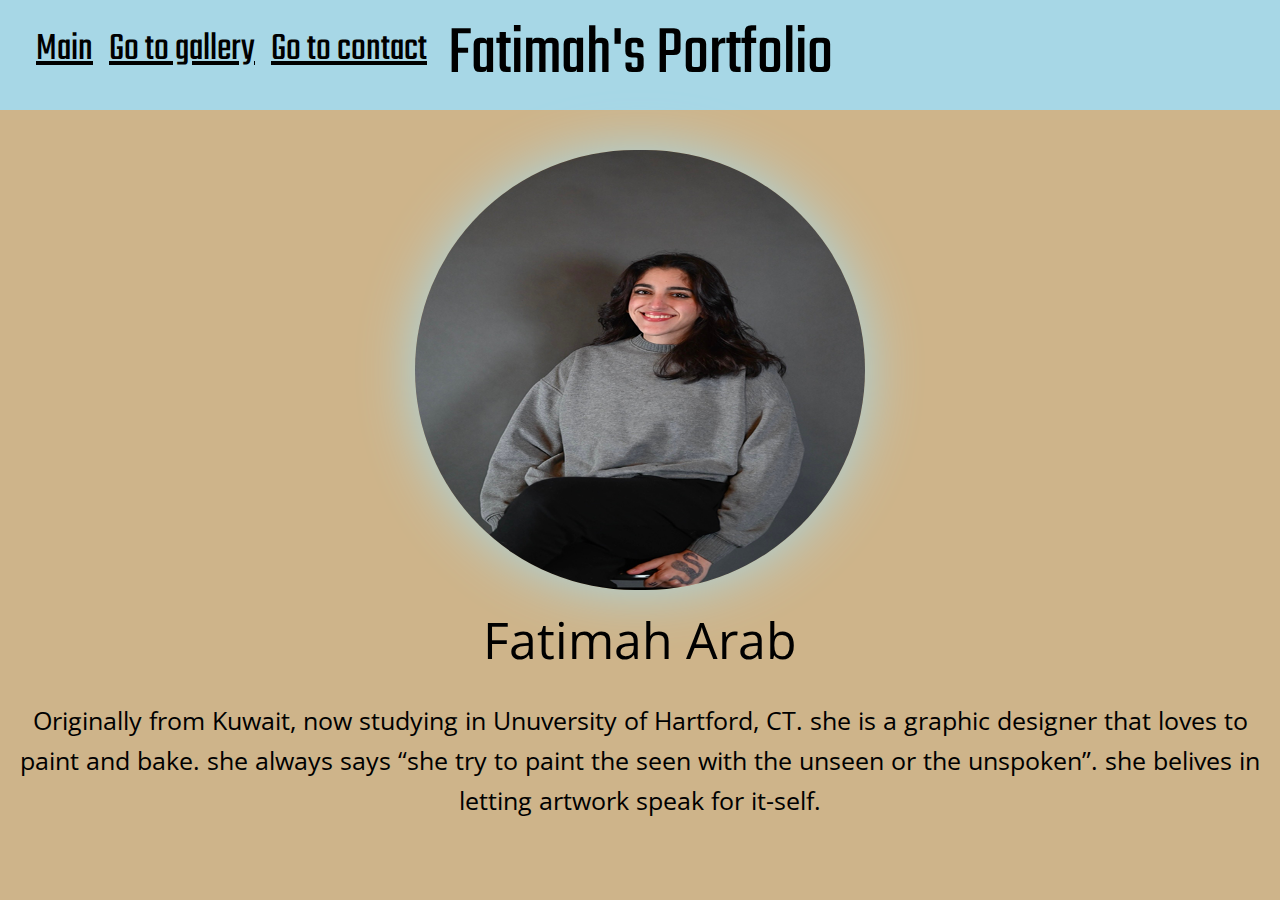
==== index.html @ d13d4183 "color change" ====
<!DOCTYPE html>
<html lang="en">
<head>
  <meta charset="utf-8">
  <meta name="viewport" content="width=device-width,initial-scale=1">
  <meta name="Intorduction" content="introduction about Fatima's life">
  <title>Main page of Fatima's portfolio</title>
  <!-- The following two preconnects will suffice for all the Google fonts you need.
       DO NOT add more! -->
  <link rel="preconnect" href="https://fonts.googleapis.com">
  <link rel="preconnect" href="https://fonts.gstatic.com" crossorigin>
  <link href="https://fonts.googleapis.com/css2?family=Open+Sans:wght@500&family=Teko:wght@300&display=swap" rel="stylesheet">
  <!-- Link(s) to your fonts from fonts.googleapis.com go here. -->
  <link rel="stylesheet" href="css/style.css">
</head>
<body>
<header>
  <nav>
    <ul>
      <li><a href="index.html">Main</a></li>
      <li><a href="gallery.html">Go to gallery</a></li>
      <li><a href="contact.html">Go to contact</a></li>
    </ul>
  </nav>
  <h1>Fatimah's Portfolio</h1>
</header>
  <main>
    <img class="first-img" src="img/main-pic.jpg" alt="fatima's image">
    <p>Fatimah Arab</p>
    <p class="about">Originally from Kuwait, now studying in Unuversity of Hartford, CT. she is a graphic designer that loves to paint and bake. she always says “she try to paint the seen with the unseen or the unspoken”. she belives in letting artwork speak for it-self.</p>
  </main>
</body>
</html>
---- css/style.css ----
a,abbr,address,article,aside,audio,b,blockquote,body,canvas,caption,cite,code,dd,del,details,dfn,div,dl,dt,em,embed,fieldset,figcaption,figure,footer,form,h1,h2,h3,h4,h5,h6,header,html,i,iframe,img,ins,kbd,label,legend,li,mark,menu,nav,object,ol,output,p,pre,q,ruby,samp,section,small,span,strong,sub,summary,sup,table,tbody,td,tfoot,th,thead,time,tr,ul,var,video{margin:0;border:0;padding:0;vertical-align:baseline;font:inherit}article,aside,details,figcaption,figure,footer,header,menu,nav,section{display:block}body{line-height:1;font-family:sans-serif}ol,ul{list-style:none}blockquote,q{quotes:none}blockquote::before,blockquote::after,q::before,q::after{content:none}table{border-collapse:collapse;border-spacing:0}body{margin:auto;font-family:"Open Sans",sans-serif;background-color:#ceb48a}h1,h2,h3,h4,h5,h6{font-family:"Teko",sans-serif;text-align:center;background-color:#a7d7e6;padding:20px;color:#000;font-size:70px}nav ul{text-align:center;padding-top:1px;padding:30px;position:absolute}nav ul li{display:inline-block}nav ul li a{padding:6px;font-size:40px;color:#000;font-family:"Teko",sans-serif}nav ul li a:hover{color:#ceb48a}main p{font-size:50px;text-align:center;padding:25px;color:#000;font-family:"Open Sans",sans-serif}main div{display:flex;flex-wrap:wrap;justify-content:space-around;align-items:center;align-content:center;margin-top:35px;height:1555px}main .contact a{font-size:40px;color:#000;font-family:"Teko",sans-serif;text-align:center;margin-top:70px;display:block}main .contact a:hover{color:#a7d7e6}main .about{font-size:25px;text-align:center;color:#000;font-family:"Open Sans",sans-serif;margin:-15px;line-height:40px}.first-img{height:440px;width:450px;display:block;margin:auto;border-radius:245px;margin-top:40px;box-shadow:0 0 55px #a7d7e6}/*# sourceMappingURL=style.css.map */
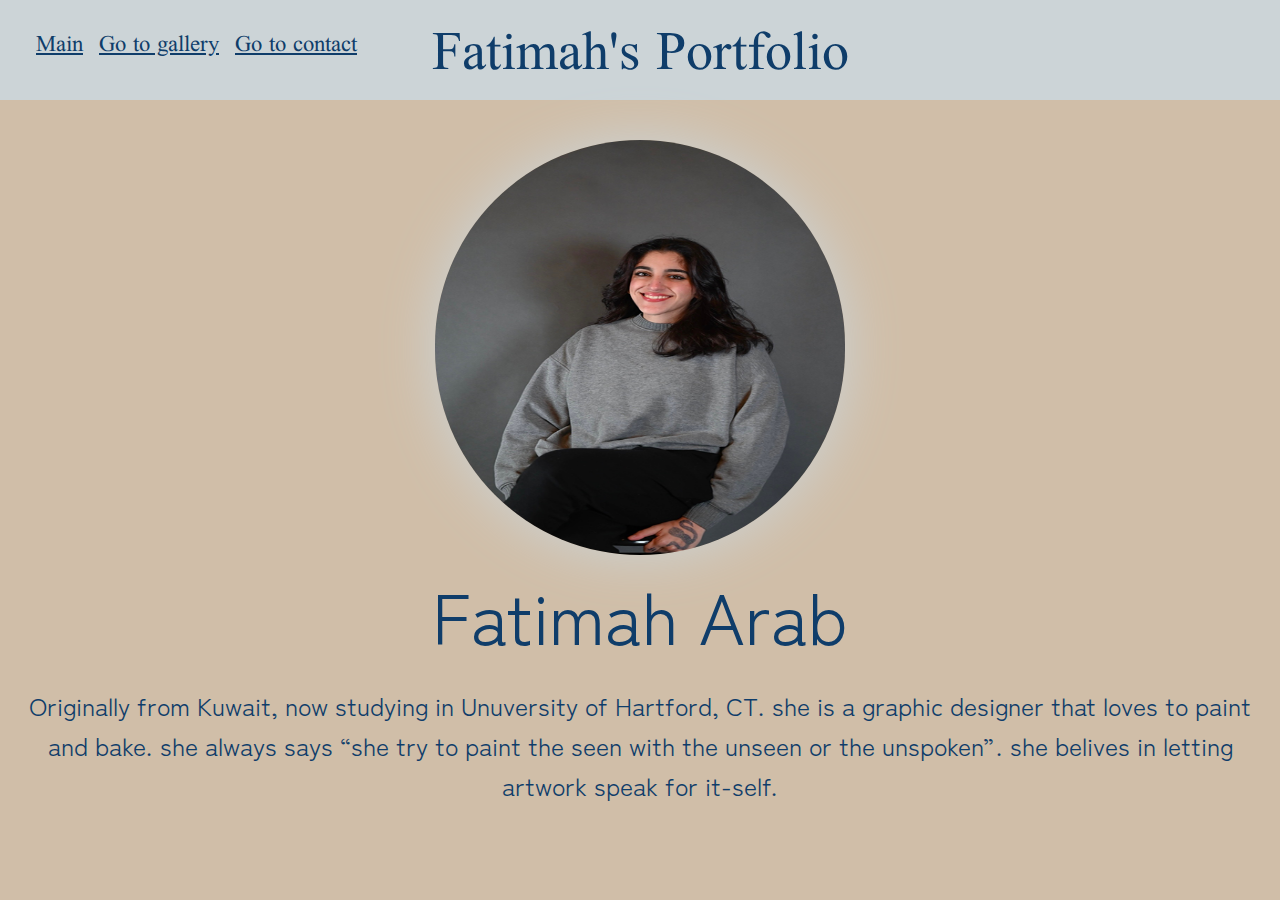
==== commit 2e76137a: "font change" ====
--- a/index.html
+++ b/index.html
@@ -9,7 +9,7 @@
        DO NOT add more! -->
   <link rel="preconnect" href="https://fonts.googleapis.com">
   <link rel="preconnect" href="https://fonts.gstatic.com" crossorigin>
-  <link href="https://fonts.googleapis.com/css2?family=Open+Sans:wght@500&family=Teko:wght@300&display=swap" rel="stylesheet">
+  <link href="https://fonts.googleapis.com/css2?family=Scheherazade+New&family=Zen+Kaku+Gothic+New:wght@300&display=swap" rel="stylesheet">
   <!-- Link(s) to your fonts from fonts.googleapis.com go here. -->
   <link rel="stylesheet" href="css/style.css">
 </head>
--- a/css/style.css
+++ b/css/style.css
@@ -1 +1 @@
-a,abbr,address,article,aside,audio,b,blockquote,body,canvas,caption,cite,code,dd,del,details,dfn,div,dl,dt,em,embed,fieldset,figcaption,figure,footer,form,h1,h2,h3,h4,h5,h6,header,html,i,iframe,img,ins,kbd,label,legend,li,mark,menu,nav,object,ol,output,p,pre,q,ruby,samp,section,small,span,strong,sub,summary,sup,table,tbody,td,tfoot,th,thead,time,tr,ul,var,video{margin:0;border:0;padding:0;vertical-align:baseline;font:inherit}article,aside,details,figcaption,figure,footer,header,menu,nav,section{display:block}body{line-height:1;font-family:sans-serif}ol,ul{list-style:none}blockquote,q{quotes:none}blockquote::before,blockquote::after,q::before,q::after{content:none}table{border-collapse:collapse;border-spacing:0}body{margin:auto;font-family:"Open Sans",sans-serif;background-color:#ceb48a}h1,h2,h3,h4,h5,h6{font-family:"Teko",sans-serif;text-align:center;background-color:#a7d7e6;padding:20px;color:#000;font-size:70px}nav ul{text-align:center;padding-top:1px;padding:30px;position:absolute}nav ul li{display:inline-block}nav ul li a{padding:6px;font-size:40px;color:#000;font-family:"Teko",sans-serif}nav ul li a:hover{color:#ceb48a}main p{font-size:50px;text-align:center;padding:25px;color:#000;font-family:"Open Sans",sans-serif}main div{display:flex;flex-wrap:wrap;justify-content:space-around;align-items:center;align-content:center;margin-top:35px;height:1555px}main .contact a{font-size:40px;color:#000;font-family:"Teko",sans-serif;text-align:center;margin-top:70px;display:block}main .contact a:hover{color:#a7d7e6}main .about{font-size:25px;text-align:center;color:#000;font-family:"Open Sans",sans-serif;margin:-15px;line-height:40px}.first-img{height:440px;width:450px;display:block;margin:auto;border-radius:245px;margin-top:40px;box-shadow:0 0 55px #a7d7e6}/*# sourceMappingURL=style.css.map */
+a,abbr,address,article,aside,audio,b,blockquote,body,canvas,caption,cite,code,dd,del,details,dfn,div,dl,dt,em,embed,fieldset,figcaption,figure,footer,form,h1,h2,h3,h4,h5,h6,header,html,i,iframe,img,ins,kbd,label,legend,li,mark,menu,nav,object,ol,output,p,pre,q,ruby,samp,section,small,span,strong,sub,summary,sup,table,tbody,td,tfoot,th,thead,time,tr,ul,var,video{margin:0;border:0;padding:0;vertical-align:baseline;font:inherit}article,aside,details,figcaption,figure,footer,header,menu,nav,section{display:block}body{line-height:1;font-family:sans-serif}ol,ul{list-style:none}blockquote,q{quotes:none}blockquote::before,blockquote::after,q::before,q::after{content:none}table{border-collapse:collapse;border-spacing:0}body{margin:auto;font-family:"Zen Kaku Gothic New",sans-serif;background-color:#d0bea8}h1,h2,h3,h4,h5,h6{font-family:"Scheherazade New",serif;text-align:center;background-color:#ccd4d7;padding:20px;color:#0f3d6a;font-size:60px}nav ul{text-align:center;padding-top:1px;padding:30px;position:absolute}nav ul li{display:inline-block}nav ul li a{padding:6px;font-size:25px;color:#0f3d6a;font-family:"Scheherazade New",serif}nav ul li a:hover{color:#d0bea8}main p{font-size:70px;text-align:center;padding:25px;color:#0f3d6a;font-family:"Zen Kaku Gothic New",sans-serif}main div{display:flex;flex-wrap:wrap;justify-content:space-around;align-items:center;align-content:center;margin-top:35px;height:1555px}main .contact a{font-size:40px;color:#0f3d6a;font-family:"Scheherazade New",serif;text-align:center;margin-top:70px;display:block}main .contact a:hover{color:#ccd4d7}main .about{font-size:25px;text-align:center;color:#0f3d6a;font-family:"Zen Kaku Gothic New",sans-serif;margin:-15px;line-height:40px}.first-img{height:415px;width:410px;display:block;margin:auto;border-radius:245px;margin-top:40px;box-shadow:0 0 55px #ccd4d7}/*# sourceMappingURL=style.css.map */
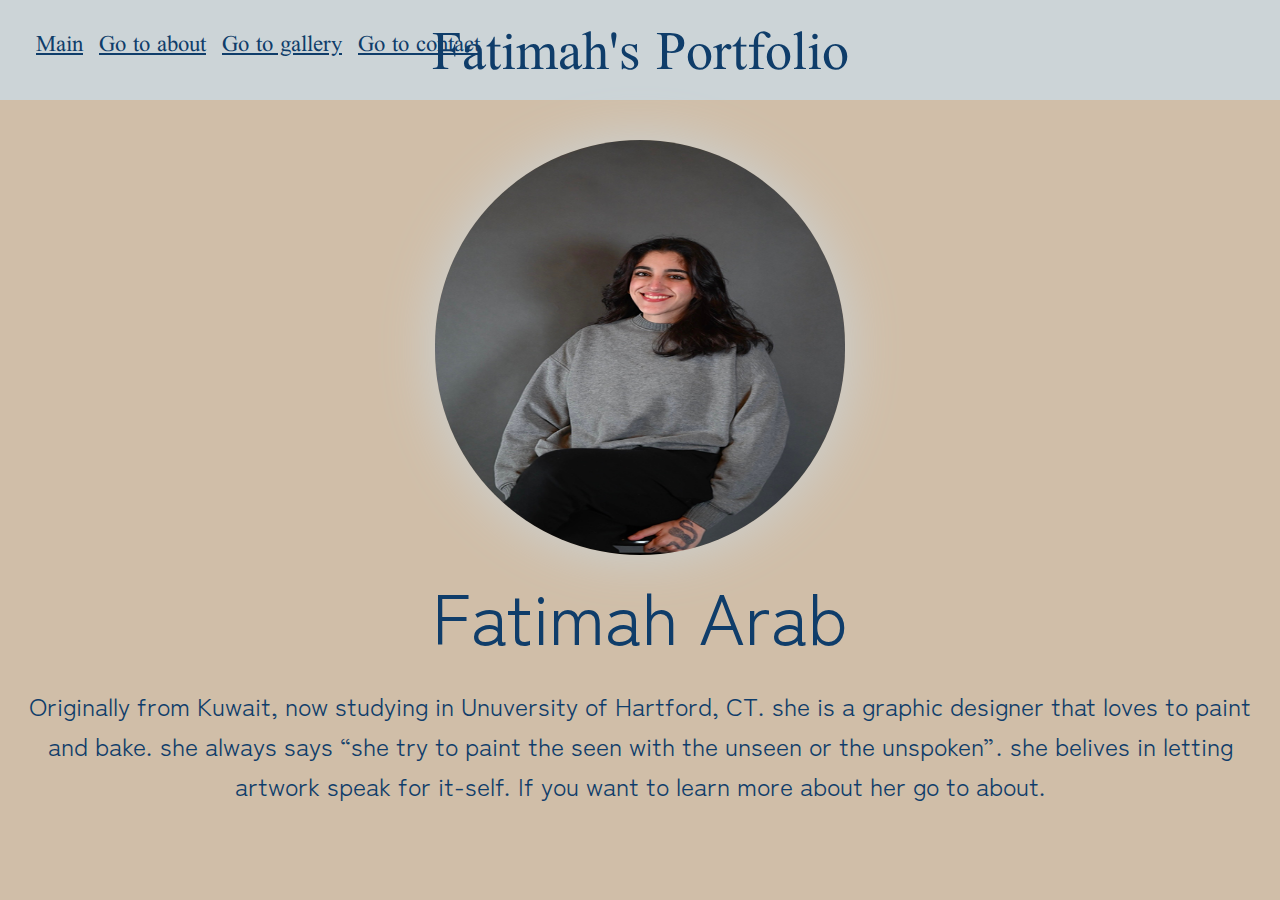
==== commit 437da2c4: "new page" ====
--- a/index.html
+++ b/index.html
@@ -4,7 +4,7 @@
   <meta charset="utf-8">
   <meta name="viewport" content="width=device-width,initial-scale=1">
   <meta name="Intorduction" content="introduction about Fatima's life">
-  <title>Main page of Fatima's portfolio</title>
+  <title>Main page of Fatimah's portfolio</title>
   <!-- The following two preconnects will suffice for all the Google fonts you need.
        DO NOT add more! -->
   <link rel="preconnect" href="https://fonts.googleapis.com">
@@ -18,6 +18,7 @@
   <nav>
     <ul>
       <li><a href="index.html">Main</a></li>
+      <li><a href="about.html">Go to about</a></li>
       <li><a href="gallery.html">Go to gallery</a></li>
       <li><a href="contact.html">Go to contact</a></li>
     </ul>
@@ -27,7 +28,7 @@
   <main>
     <img class="first-img" src="img/main-pic.jpg" alt="fatima's image">
     <p>Fatimah Arab</p>
-    <p class="about">Originally from Kuwait, now studying in Unuversity of Hartford, CT. she is a graphic designer that loves to paint and bake. she always says “she try to paint the seen with the unseen or the unspoken”. she belives in letting artwork speak for it-self.</p>
+    <p class="about">Originally from Kuwait, now studying in Unuversity of Hartford, CT. she is a graphic designer that loves to paint and bake. she always says “she try to paint the seen with the unseen or the unspoken”. she belives in letting artwork speak for it-self. If you want to learn more about her go to about.</p>
   </main>
 </body>
 </html>
--- a/css/style.css
+++ b/css/style.css
@@ -1 +1 @@
-a,abbr,address,article,aside,audio,b,blockquote,body,canvas,caption,cite,code,dd,del,details,dfn,div,dl,dt,em,embed,fieldset,figcaption,figure,footer,form,h1,h2,h3,h4,h5,h6,header,html,i,iframe,img,ins,kbd,label,legend,li,mark,menu,nav,object,ol,output,p,pre,q,ruby,samp,section,small,span,strong,sub,summary,sup,table,tbody,td,tfoot,th,thead,time,tr,ul,var,video{margin:0;border:0;padding:0;vertical-align:baseline;font:inherit}article,aside,details,figcaption,figure,footer,header,menu,nav,section{display:block}body{line-height:1;font-family:sans-serif}ol,ul{list-style:none}blockquote,q{quotes:none}blockquote::before,blockquote::after,q::before,q::after{content:none}table{border-collapse:collapse;border-spacing:0}body{margin:auto;font-family:"Zen Kaku Gothic New",sans-serif;background-color:#d0bea8}h1,h2,h3,h4,h5,h6{font-family:"Scheherazade New",serif;text-align:center;background-color:#ccd4d7;padding:20px;color:#0f3d6a;font-size:60px}nav ul{text-align:center;padding-top:1px;padding:30px;position:absolute}nav ul li{display:inline-block}nav ul li a{padding:6px;font-size:25px;color:#0f3d6a;font-family:"Scheherazade New",serif}nav ul li a:hover{color:#d0bea8}main p{font-size:70px;text-align:center;padding:25px;color:#0f3d6a;font-family:"Zen Kaku Gothic New",sans-serif}main div{display:flex;flex-wrap:wrap;justify-content:space-around;align-items:center;align-content:center;margin-top:35px;height:1555px}main .contact a{font-size:40px;color:#0f3d6a;font-family:"Scheherazade New",serif;text-align:center;margin-top:70px;display:block}main .contact a:hover{color:#ccd4d7}main .about{font-size:25px;text-align:center;color:#0f3d6a;font-family:"Zen Kaku Gothic New",sans-serif;margin:-15px;line-height:40px}.first-img{height:415px;width:410px;display:block;margin:auto;border-radius:245px;margin-top:40px;box-shadow:0 0 55px #ccd4d7}/*# sourceMappingURL=style.css.map */
+a,abbr,address,article,aside,audio,b,blockquote,body,canvas,caption,cite,code,dd,del,details,dfn,div,dl,dt,em,embed,fieldset,figcaption,figure,footer,form,h1,h2,h3,h4,h5,h6,header,html,i,iframe,img,ins,kbd,label,legend,li,mark,menu,nav,object,ol,output,p,pre,q,ruby,samp,section,small,span,strong,sub,summary,sup,table,tbody,td,tfoot,th,thead,time,tr,ul,var,video{margin:0;border:0;padding:0;vertical-align:baseline;font:inherit}article,aside,details,figcaption,figure,footer,header,menu,nav,section{display:block}body{line-height:1;font-family:sans-serif}ol,ul{list-style:none}blockquote,q{quotes:none}blockquote::before,blockquote::after,q::before,q::after{content:none}table{border-collapse:collapse;border-spacing:0}body{margin:auto;font-family:"Zen Kaku Gothic New",sans-serif;background-color:#d0bea8}h1,h2,h3,h4,h5,h6{font-family:"Scheherazade New",serif;text-align:center;background-color:#ccd4d7;padding:20px;color:#0f3d6a;font-size:60px;margin:auto}nav ul{text-align:center;padding-top:1px;padding:30px;position:absolute}nav ul li{display:inline-block}nav ul li a{padding:6px;font-size:25px;color:#0f3d6a;font-family:"Scheherazade New",serif}nav ul li a:hover{color:#d0bea8}main p{font-size:70px;text-align:center;padding:25px;color:#0f3d6a;font-family:"Zen Kaku Gothic New",sans-serif}main div{display:flex;flex-wrap:wrap;justify-content:space-around;align-items:center;align-content:center;margin-top:35px;height:1555px}main .contact a{font-size:40px;color:#0f3d6a;font-family:"Scheherazade New",serif;text-align:center;margin-top:70px;display:block}main .contact a:hover{color:#ccd4d7}main .about{font-size:25px;text-align:center;color:#0f3d6a;font-family:"Zen Kaku Gothic New",sans-serif;margin:-15px;line-height:40px}.first-img{height:415px;width:410px;display:block;margin:auto;border-radius:245px;margin-top:40px;box-shadow:0 0 55px #ccd4d7}@media(min-width: 800px){body{width:auto}}@media(min-width: 1600px){body{width:1600px}}@media(min-width: 2400px){body{width:1920px}}/*# sourceMappingURL=style.css.map */
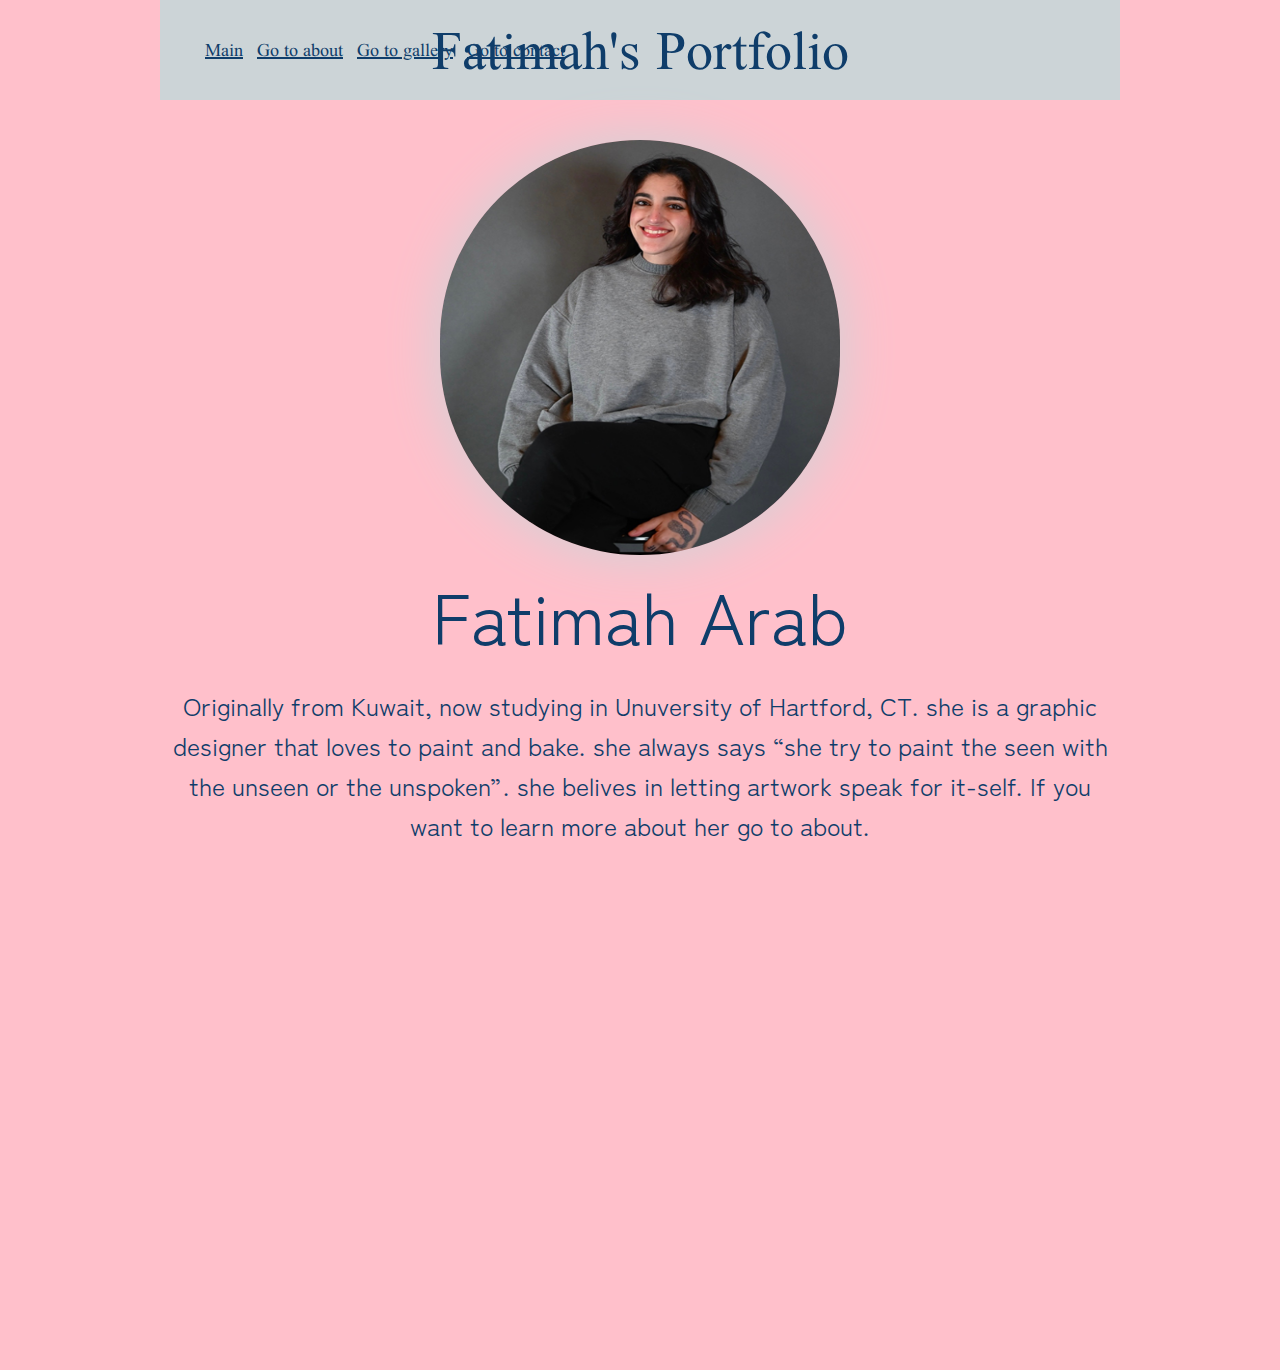
==== commit ac96dcbf: "color change" ====
--- a/index.html
+++ b/index.html
@@ -26,7 +26,7 @@
   <h1>Fatimah's Portfolio</h1>
 </header>
   <main>
-    <img class="first-img" src="img/main-pic.jpg" alt="fatima's image">
+    <img class="first-img" src="img/fatima-pic.jpg" alt="fatima's image">
     <p>Fatimah Arab</p>
     <p class="about">Originally from Kuwait, now studying in Unuversity of Hartford, CT. she is a graphic designer that loves to paint and bake. she always says “she try to paint the seen with the unseen or the unspoken”. she belives in letting artwork speak for it-self. If you want to learn more about her go to about.</p>
   </main>
--- a/css/style.css
+++ b/css/style.css
@@ -1 +1 @@
-a,abbr,address,article,aside,audio,b,blockquote,body,canvas,caption,cite,code,dd,del,details,dfn,div,dl,dt,em,embed,fieldset,figcaption,figure,footer,form,h1,h2,h3,h4,h5,h6,header,html,i,iframe,img,ins,kbd,label,legend,li,mark,menu,nav,object,ol,output,p,pre,q,ruby,samp,section,small,span,strong,sub,summary,sup,table,tbody,td,tfoot,th,thead,time,tr,ul,var,video{margin:0;border:0;padding:0;vertical-align:baseline;font:inherit}article,aside,details,figcaption,figure,footer,header,menu,nav,section{display:block}body{line-height:1;font-family:sans-serif}ol,ul{list-style:none}blockquote,q{quotes:none}blockquote::before,blockquote::after,q::before,q::after{content:none}table{border-collapse:collapse;border-spacing:0}body{margin:auto;font-family:"Zen Kaku Gothic New",sans-serif;background-color:#d0bea8}h1,h2,h3,h4,h5,h6{font-family:"Scheherazade New",serif;text-align:center;background-color:#ccd4d7;padding:20px;color:#0f3d6a;font-size:60px;margin:auto}nav ul{text-align:center;padding-top:1px;padding:30px;position:absolute}nav ul li{display:inline-block}nav ul li a{padding:6px;font-size:25px;color:#0f3d6a;font-family:"Scheherazade New",serif}nav ul li a:hover{color:#d0bea8}main p{font-size:70px;text-align:center;padding:25px;color:#0f3d6a;font-family:"Zen Kaku Gothic New",sans-serif}main div{display:flex;flex-wrap:wrap;justify-content:space-around;align-items:center;align-content:center;margin-top:35px;height:1555px}main .contact a{font-size:40px;color:#0f3d6a;font-family:"Scheherazade New",serif;text-align:center;margin-top:70px;display:block}main .contact a:hover{color:#ccd4d7}main .about{font-size:25px;text-align:center;color:#0f3d6a;font-family:"Zen Kaku Gothic New",sans-serif;margin:-15px;line-height:40px}.first-img{height:415px;width:410px;display:block;margin:auto;border-radius:245px;margin-top:40px;box-shadow:0 0 55px #ccd4d7}@media(min-width: 800px){body{width:auto}}@media(min-width: 1600px){body{width:1600px}}@media(min-width: 2400px){body{width:1920px}}/*# sourceMappingURL=style.css.map */
+a,abbr,address,article,aside,audio,b,blockquote,body,canvas,caption,cite,code,dd,del,details,dfn,div,dl,dt,em,embed,fieldset,figcaption,figure,footer,form,h1,h2,h3,h4,h5,h6,header,html,i,iframe,img,ins,kbd,label,legend,li,mark,menu,nav,object,ol,output,p,pre,q,ruby,samp,section,small,span,strong,sub,summary,sup,table,tbody,td,tfoot,th,thead,time,tr,ul,var,video{margin:0;border:0;padding:0;vertical-align:baseline;font:inherit}article,aside,details,figcaption,figure,footer,header,menu,nav,section{display:block}body{line-height:1;font-family:sans-serif}ol,ul{list-style:none}blockquote,q{quotes:none}blockquote::before,blockquote::after,q::before,q::after{content:none}table{border-collapse:collapse;border-spacing:0}body{margin:auto;height:1370px;font-family:"Zen Kaku Gothic New",sans-serif;background-color:#d0bea8}@media(min-width: 400px){body{width:auto;background-color:red}}@media(min-width: 800px){body{background-color:purple;width:800px}}@media(min-width: 1200px){body{width:960px;background-color:pink}}h1,h2,h3,h4,h5,h6{font-family:"Scheherazade New",serif;text-align:center;background-color:#ccd4d7;padding:20px;color:#0f3d6a;font-size:60px;margin:auto;margin:auto}nav ul{text-align:center;padding-top:1px;padding:40px;position:absolute}nav ul li{display:inline-block}nav ul li a{padding:5px;font-size:20px;color:#0f3d6a;font-family:"Scheherazade New",serif}nav ul li a:hover{color:#d0bea8}main p{font-size:70px;text-align:center;padding:25px;color:#0f3d6a;font-family:"Zen Kaku Gothic New",sans-serif}main .about-fat{font-size:37px;text-align:justify;padding:30px;line-height:70px}main div{display:flex;flex-wrap:wrap;justify-content:space-around;align-items:center;align-content:center;margin-top:35px;height:1555px}main .contact a{font-size:40px;color:#0f3d6a;font-family:"Scheherazade New",serif;text-align:center;margin-top:70px;display:block}main .contact a:hover{color:#ccd4d7}main .about{font-size:25px;text-align:center;color:#0f3d6a;font-family:"Zen Kaku Gothic New",sans-serif;margin:-15px;line-height:40px}.first-img{height:415px;width:400px;display:block;margin:auto;border-radius:245px;margin-top:40px;box-shadow:0 0 55px #ccd4d7}/*# sourceMappingURL=style.css.map */
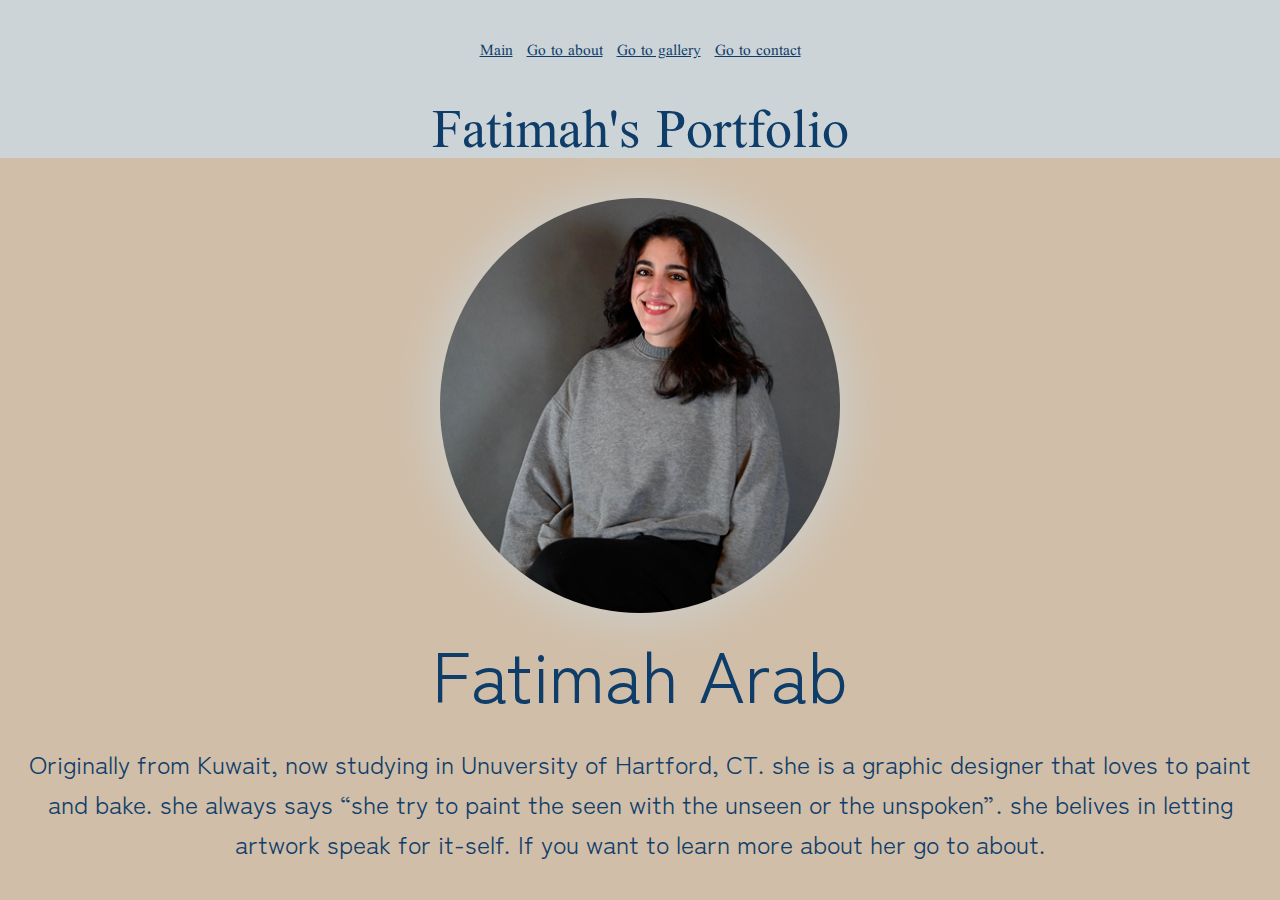
==== commit 15f5bc69: "last changes" ====
--- a/index.html
+++ b/index.html
@@ -14,19 +14,19 @@
   <link rel="stylesheet" href="css/style.css">
 </head>
 <body>
-<header>
-  <nav>
-    <ul>
-      <li><a href="index.html">Main</a></li>
-      <li><a href="about.html">Go to about</a></li>
-      <li><a href="gallery.html">Go to gallery</a></li>
-      <li><a href="contact.html">Go to contact</a></li>
-    </ul>
-  </nav>
-  <h1>Fatimah's Portfolio</h1>
-</header>
+  <header>
+    <nav>
+      <ul>
+        <li><a href="index.html">Main</a></li>
+        <li><a href="about.html">Go to about</a></li>
+        <li><a href="gallery.html">Go to gallery</a></li>
+        <li><a href="contact.html">Go to contact</a></li>
+      </ul>
+    </nav>
+    <h1>Fatimah's Portfolio</h1>
+  </header>
   <main>
-    <img class="first-img" src="img/fatima-pic.jpg" alt="fatima's image">
+    <img class="first-img" src="img/fatima@1x1.png" alt="fatima's image">
     <p>Fatimah Arab</p>
     <p class="about">Originally from Kuwait, now studying in Unuversity of Hartford, CT. she is a graphic designer that loves to paint and bake. she always says “she try to paint the seen with the unseen or the unspoken”. she belives in letting artwork speak for it-self. If you want to learn more about her go to about.</p>
   </main>
--- a/css/style.css
+++ b/css/style.css
@@ -1 +1 @@
-a,abbr,address,article,aside,audio,b,blockquote,body,canvas,caption,cite,code,dd,del,details,dfn,div,dl,dt,em,embed,fieldset,figcaption,figure,footer,form,h1,h2,h3,h4,h5,h6,header,html,i,iframe,img,ins,kbd,label,legend,li,mark,menu,nav,object,ol,output,p,pre,q,ruby,samp,section,small,span,strong,sub,summary,sup,table,tbody,td,tfoot,th,thead,time,tr,ul,var,video{margin:0;border:0;padding:0;vertical-align:baseline;font:inherit}article,aside,details,figcaption,figure,footer,header,menu,nav,section{display:block}body{line-height:1;font-family:sans-serif}ol,ul{list-style:none}blockquote,q{quotes:none}blockquote::before,blockquote::after,q::before,q::after{content:none}table{border-collapse:collapse;border-spacing:0}body{margin:auto;height:1370px;font-family:"Zen Kaku Gothic New",sans-serif;background-color:#d0bea8}@media(min-width: 400px){body{width:auto;background-color:red}}@media(min-width: 800px){body{background-color:purple;width:800px}}@media(min-width: 1200px){body{width:960px;background-color:pink}}h1,h2,h3,h4,h5,h6{font-family:"Scheherazade New",serif;text-align:center;background-color:#ccd4d7;padding:20px;color:#0f3d6a;font-size:60px;margin:auto;margin:auto}nav ul{text-align:center;padding-top:1px;padding:40px;position:absolute}nav ul li{display:inline-block}nav ul li a{padding:5px;font-size:20px;color:#0f3d6a;font-family:"Scheherazade New",serif}nav ul li a:hover{color:#d0bea8}main p{font-size:70px;text-align:center;padding:25px;color:#0f3d6a;font-family:"Zen Kaku Gothic New",sans-serif}main .about-fat{font-size:37px;text-align:justify;padding:30px;line-height:70px}main div{display:flex;flex-wrap:wrap;justify-content:space-around;align-items:center;align-content:center;margin-top:35px;height:1555px}main .contact a{font-size:40px;color:#0f3d6a;font-family:"Scheherazade New",serif;text-align:center;margin-top:70px;display:block}main .contact a:hover{color:#ccd4d7}main .about{font-size:25px;text-align:center;color:#0f3d6a;font-family:"Zen Kaku Gothic New",sans-serif;margin:-15px;line-height:40px}.first-img{height:415px;width:400px;display:block;margin:auto;border-radius:245px;margin-top:40px;box-shadow:0 0 55px #ccd4d7}/*# sourceMappingURL=style.css.map */
+a,abbr,address,article,aside,audio,b,blockquote,body,canvas,caption,cite,code,dd,del,details,dfn,div,dl,dt,em,embed,fieldset,figcaption,figure,footer,form,h1,h2,h3,h4,h5,h6,header,html,i,iframe,img,ins,kbd,label,legend,li,mark,menu,nav,object,ol,output,p,pre,q,ruby,samp,section,small,span,strong,sub,summary,sup,table,tbody,td,tfoot,th,thead,time,tr,ul,var,video{margin:0;border:0;padding:0;vertical-align:baseline;font:inherit}article,aside,details,figcaption,figure,footer,header,menu,nav,section{display:block}body{line-height:1;font-family:sans-serif}ol,ul{list-style:none}blockquote,q{quotes:none}blockquote::before,blockquote::after,q::before,q::after{content:none}table{border-collapse:collapse;border-spacing:0}body{margin:auto;font-family:"Zen Kaku Gothic New",sans-serif;background-color:#d0bea8}@media(min-width: 400px){body{width:auto}}@media(min-width: 800px){body{width:auto}}@media(min-width: 1200px){body{width:auto}}h1,h2,h3,h4,h5,h6{font-family:"Scheherazade New",serif;text-align:center;background-color:#ccd4d7;color:#0f3d6a;font-size:60px}nav ul{text-align:center;padding:40px;background-color:#ccd4d7}nav ul li{display:inline-block}nav ul li a{padding:5px;font-size:17px;color:#0f3d6a;font-family:"Scheherazade New",serif}nav ul li a:hover{color:#d0bea8}main p{font-size:70px;text-align:center;padding:25px;color:#0f3d6a;font-family:"Zen Kaku Gothic New",sans-serif}main .about-fat{font-size:37px;text-align:justify;padding:30px;line-height:70px}main div{display:flex;flex-wrap:wrap;justify-content:space-around;align-items:center;align-content:center;margin-top:35px}main .contact a{font-size:40px;color:#0f3d6a;font-family:"Scheherazade New",serif;text-align:center;margin-top:70px;display:block}main .contact a:hover{color:#ccd4d7}main .about{font-size:25px;text-align:center;color:#0f3d6a;font-family:"Zen Kaku Gothic New",sans-serif;margin:-15px;line-height:40px}.first-img{height:415px;width:400px;display:block;margin:auto;border-radius:50%;margin-top:40px;box-shadow:0 0 55px #ccd4d7}/*# sourceMappingURL=style.css.map */
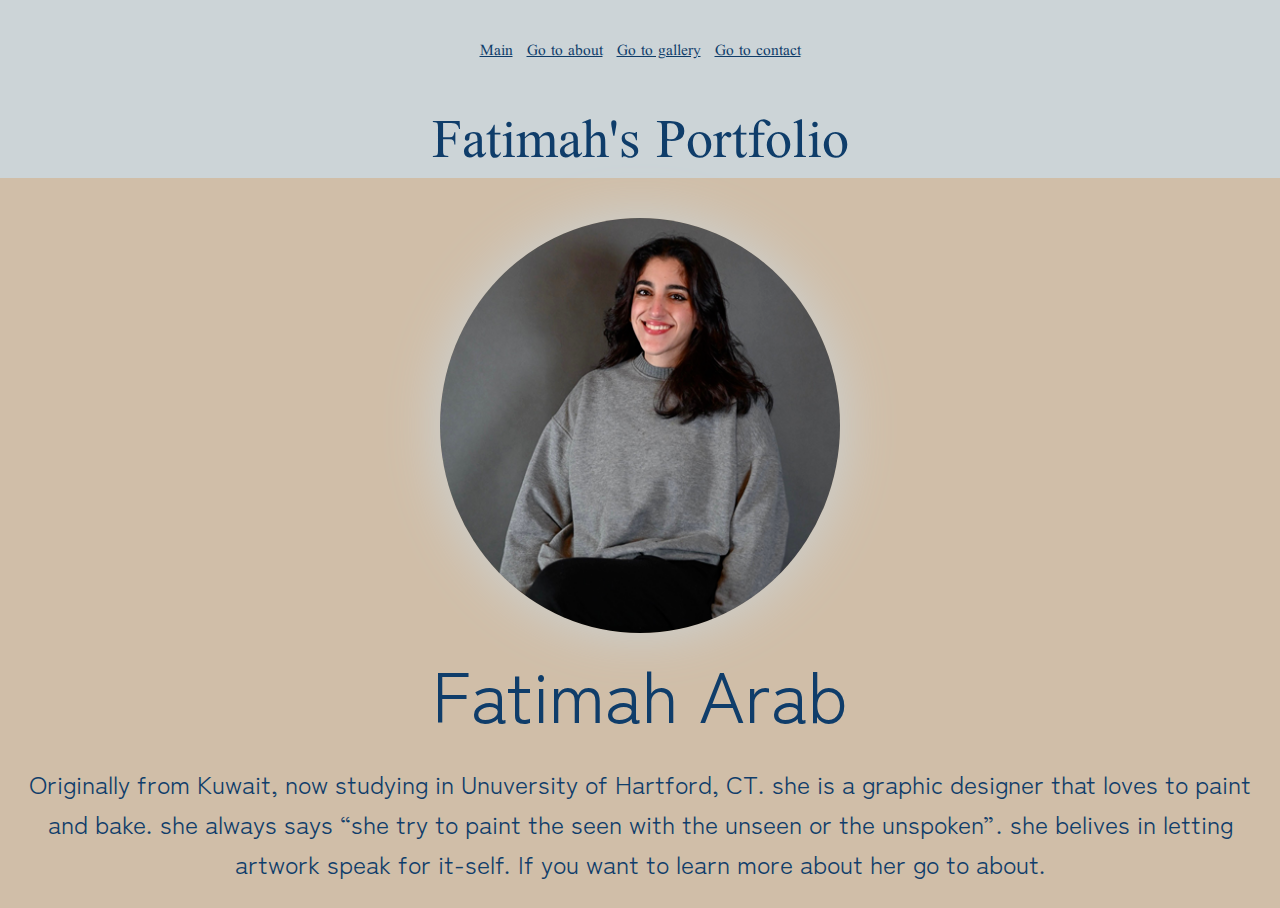
==== commit 90c3c4a6: "changing in the image name" ====
--- a/index.html
+++ b/index.html
@@ -26,7 +26,7 @@
     <h1>Fatimah's Portfolio</h1>
   </header>
   <main>
-    <img class="first-img" src="img/fatima@1x1.png" alt="fatima's image">
+    <img class="first-img" src="img/fatima-pic.png" alt="fatima's image">
     <p>Fatimah Arab</p>
     <p class="about">Originally from Kuwait, now studying in Unuversity of Hartford, CT. she is a graphic designer that loves to paint and bake. she always says “she try to paint the seen with the unseen or the unspoken”. she belives in letting artwork speak for it-self. If you want to learn more about her go to about.</p>
   </main>
--- a/css/style.css
+++ b/css/style.css
@@ -1 +1 @@
-a,abbr,address,article,aside,audio,b,blockquote,body,canvas,caption,cite,code,dd,del,details,dfn,div,dl,dt,em,embed,fieldset,figcaption,figure,footer,form,h1,h2,h3,h4,h5,h6,header,html,i,iframe,img,ins,kbd,label,legend,li,mark,menu,nav,object,ol,output,p,pre,q,ruby,samp,section,small,span,strong,sub,summary,sup,table,tbody,td,tfoot,th,thead,time,tr,ul,var,video{margin:0;border:0;padding:0;vertical-align:baseline;font:inherit}article,aside,details,figcaption,figure,footer,header,menu,nav,section{display:block}body{line-height:1;font-family:sans-serif}ol,ul{list-style:none}blockquote,q{quotes:none}blockquote::before,blockquote::after,q::before,q::after{content:none}table{border-collapse:collapse;border-spacing:0}body{margin:auto;font-family:"Zen Kaku Gothic New",sans-serif;background-color:#d0bea8}@media(min-width: 400px){body{width:auto}}@media(min-width: 800px){body{width:auto}}@media(min-width: 1200px){body{width:auto}}h1,h2,h3,h4,h5,h6{font-family:"Scheherazade New",serif;text-align:center;background-color:#ccd4d7;color:#0f3d6a;font-size:60px}nav ul{text-align:center;padding:40px;background-color:#ccd4d7}nav ul li{display:inline-block}nav ul li a{padding:5px;font-size:17px;color:#0f3d6a;font-family:"Scheherazade New",serif}nav ul li a:hover{color:#d0bea8}main p{font-size:70px;text-align:center;padding:25px;color:#0f3d6a;font-family:"Zen Kaku Gothic New",sans-serif}main .about-fat{font-size:37px;text-align:justify;padding:30px;line-height:70px}main div{display:flex;flex-wrap:wrap;justify-content:space-around;align-items:center;align-content:center;margin-top:35px}main .contact a{font-size:40px;color:#0f3d6a;font-family:"Scheherazade New",serif;text-align:center;margin-top:70px;display:block}main .contact a:hover{color:#ccd4d7}main .about{font-size:25px;text-align:center;color:#0f3d6a;font-family:"Zen Kaku Gothic New",sans-serif;margin:-15px;line-height:40px}.first-img{height:415px;width:400px;display:block;margin:auto;border-radius:50%;margin-top:40px;box-shadow:0 0 55px #ccd4d7}/*# sourceMappingURL=style.css.map */
+a,abbr,address,article,aside,audio,b,blockquote,body,canvas,caption,cite,code,dd,del,details,dfn,div,dl,dt,em,embed,fieldset,figcaption,figure,footer,form,h1,h2,h3,h4,h5,h6,header,html,i,iframe,img,ins,kbd,label,legend,li,mark,menu,nav,object,ol,output,p,pre,q,ruby,samp,section,small,span,strong,sub,summary,sup,table,tbody,td,tfoot,th,thead,time,tr,ul,var,video{margin:0;border:0;padding:0;vertical-align:baseline;font:inherit}article,aside,details,figcaption,figure,footer,header,menu,nav,section{display:block}body{line-height:1;font-family:sans-serif}ol,ul{list-style:none}blockquote,q{quotes:none}blockquote::before,blockquote::after,q::before,q::after{content:none}table{border-collapse:collapse;border-spacing:0}body{margin:auto;font-family:"Zen Kaku Gothic New",sans-serif;background-color:#d0bea8}@media(min-width: 400px){body{width:auto}}@media(min-width: 800px){body{width:auto}}@media(min-width: 1200px){body{width:auto}}h1,h2,h3,h4,h5,h6{font-family:"Scheherazade New",serif;text-align:center;background-color:#ccd4d7;color:#0f3d6a;font-size:60px;padding:10px}nav ul{text-align:center;padding:40px;background-color:#ccd4d7}nav ul li{display:inline-block}nav ul li a{padding:5px;font-size:17px;color:#0f3d6a;font-family:"Scheherazade New",serif}nav ul li a:hover{color:#d0bea8}main p{font-size:70px;text-align:center;padding:25px;color:#0f3d6a;font-family:"Zen Kaku Gothic New",sans-serif}main .about-fat{font-size:37px;text-align:justify;padding:30px;line-height:70px}main div{display:flex;flex-wrap:wrap;justify-content:space-around;align-items:center;align-content:center;margin-top:35px}main .contact a{font-size:40px;color:#0f3d6a;font-family:"Scheherazade New",serif;text-align:center;margin-top:70px;display:block}main .contact a:hover{color:#ccd4d7}main .about{font-size:25px;text-align:center;color:#0f3d6a;font-family:"Zen Kaku Gothic New",sans-serif;margin:-15px;line-height:40px}.first-img{height:415px;width:400px;display:block;margin:auto;border-radius:50%;margin-top:40px;box-shadow:0 0 55px #ccd4d7}/*# sourceMappingURL=style.css.map */
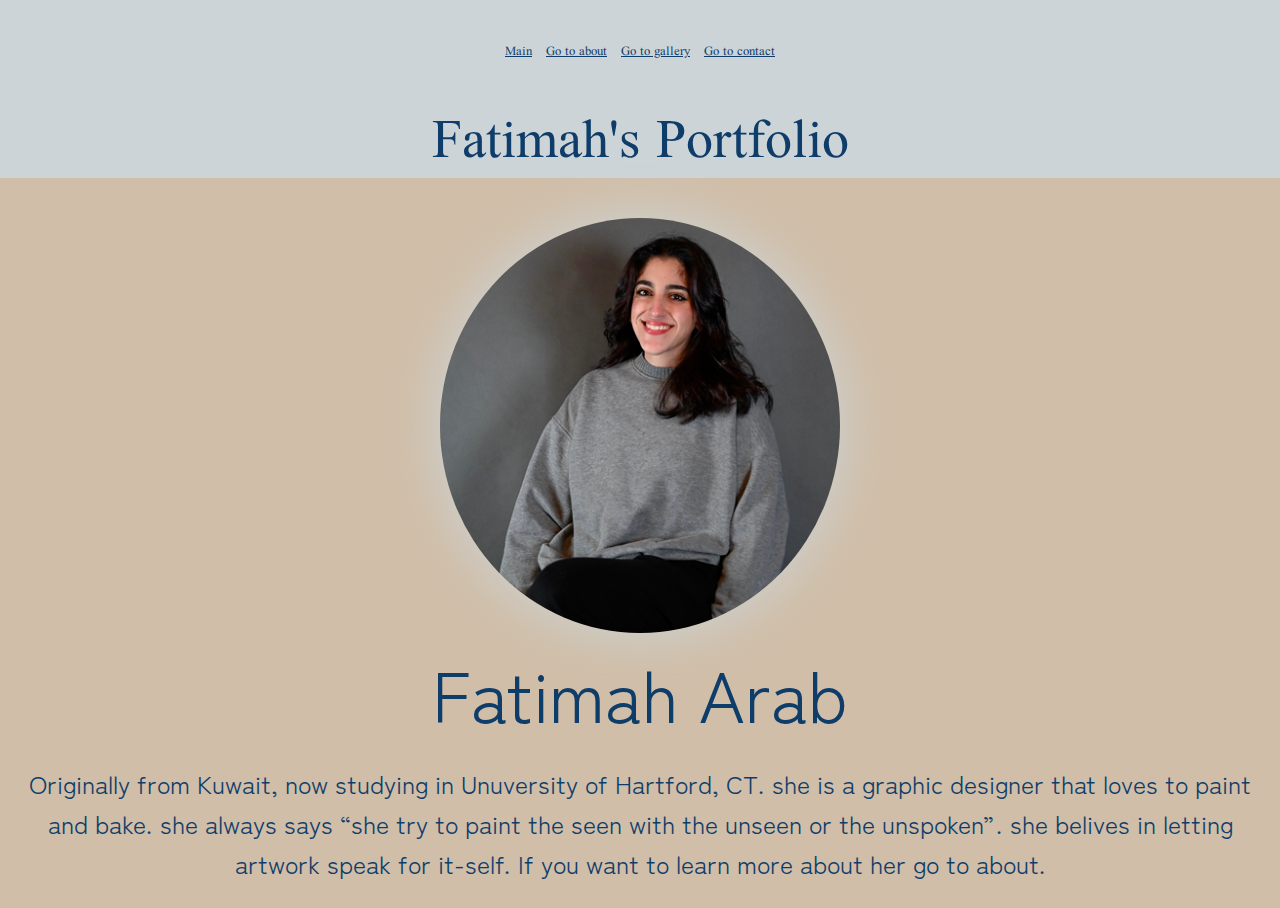
==== commit 56e4df7f: "last changes" ====
--- a/index.html
+++ b/index.html
@@ -9,7 +9,7 @@
        DO NOT add more! -->
   <link rel="preconnect" href="https://fonts.googleapis.com">
   <link rel="preconnect" href="https://fonts.gstatic.com" crossorigin>
-  <link href="https://fonts.googleapis.com/css2?family=Scheherazade+New&family=Zen+Kaku+Gothic+New:wght@300&display=swap" rel="stylesheet">
+  <link href="https://fonts.googleapis.com/css2?family=Scheherazade+New&family=Zen+Kaku+Gothic+New&display=swap" rel="stylesheet">
   <!-- Link(s) to your fonts from fonts.googleapis.com go here. -->
   <link rel="stylesheet" href="css/style.css">
 </head>
@@ -28,7 +28,7 @@
   <main>
     <img class="first-img" src="img/fatima-pic.png" alt="fatima's image">
     <p>Fatimah Arab</p>
-    <p class="about">Originally from Kuwait, now studying in Unuversity of Hartford, CT. she is a graphic designer that loves to paint and bake. she always says “she try to paint the seen with the unseen or the unspoken”. she belives in letting artwork speak for it-self. If you want to learn more about her go to about.</p>
+    <p class="intro">Originally from Kuwait, now studying in Unuversity of Hartford, CT. she is a graphic designer that loves to paint and bake. she always says “she try to paint the seen with the unseen or the unspoken”. she belives in letting artwork speak for it-self. If you want to learn more about her go to about.</p>
   </main>
 </body>
 </html>
--- a/css/style.css
+++ b/css/style.css
@@ -1 +1 @@
-a,abbr,address,article,aside,audio,b,blockquote,body,canvas,caption,cite,code,dd,del,details,dfn,div,dl,dt,em,embed,fieldset,figcaption,figure,footer,form,h1,h2,h3,h4,h5,h6,header,html,i,iframe,img,ins,kbd,label,legend,li,mark,menu,nav,object,ol,output,p,pre,q,ruby,samp,section,small,span,strong,sub,summary,sup,table,tbody,td,tfoot,th,thead,time,tr,ul,var,video{margin:0;border:0;padding:0;vertical-align:baseline;font:inherit}article,aside,details,figcaption,figure,footer,header,menu,nav,section{display:block}body{line-height:1;font-family:sans-serif}ol,ul{list-style:none}blockquote,q{quotes:none}blockquote::before,blockquote::after,q::before,q::after{content:none}table{border-collapse:collapse;border-spacing:0}body{margin:auto;font-family:"Zen Kaku Gothic New",sans-serif;background-color:#d0bea8}@media(min-width: 400px){body{width:auto}}@media(min-width: 800px){body{width:auto}}@media(min-width: 1200px){body{width:auto}}h1,h2,h3,h4,h5,h6{font-family:"Scheherazade New",serif;text-align:center;background-color:#ccd4d7;color:#0f3d6a;font-size:60px;padding:10px}nav ul{text-align:center;padding:40px;background-color:#ccd4d7}nav ul li{display:inline-block}nav ul li a{padding:5px;font-size:17px;color:#0f3d6a;font-family:"Scheherazade New",serif}nav ul li a:hover{color:#d0bea8}main p{font-size:70px;text-align:center;padding:25px;color:#0f3d6a;font-family:"Zen Kaku Gothic New",sans-serif}main .about-fat{font-size:37px;text-align:justify;padding:30px;line-height:70px}main div{display:flex;flex-wrap:wrap;justify-content:space-around;align-items:center;align-content:center;margin-top:35px}main .contact a{font-size:40px;color:#0f3d6a;font-family:"Scheherazade New",serif;text-align:center;margin-top:70px;display:block}main .contact a:hover{color:#ccd4d7}main .about{font-size:25px;text-align:center;color:#0f3d6a;font-family:"Zen Kaku Gothic New",sans-serif;margin:-15px;line-height:40px}.first-img{height:415px;width:400px;display:block;margin:auto;border-radius:50%;margin-top:40px;box-shadow:0 0 55px #ccd4d7}/*# sourceMappingURL=style.css.map */
+a,abbr,address,article,aside,audio,b,blockquote,body,canvas,caption,cite,code,dd,del,details,dfn,div,dl,dt,em,embed,fieldset,figcaption,figure,footer,form,h1,h2,h3,h4,h5,h6,header,html,i,iframe,img,ins,kbd,label,legend,li,mark,menu,nav,object,ol,output,p,pre,q,ruby,samp,section,small,span,strong,sub,summary,sup,table,tbody,td,tfoot,th,thead,time,tr,ul,var,video{margin:0;border:0;padding:0;vertical-align:baseline;font:inherit}article,aside,details,figcaption,figure,footer,header,menu,nav,section{display:block}body{line-height:1;font-family:sans-serif}ol,ul{list-style:none}blockquote,q{quotes:none}blockquote::before,blockquote::after,q::before,q::after{content:none}table{border-collapse:collapse;border-spacing:0}body{margin:auto;font-family:"Zen Kaku Gothic New",sans-serif;background-color:#d0bea8}@media(min-width: 400px){body{width:auto}}@media(min-width: 800px){body{width:auto}}@media(min-width: 1200px){body{width:auto}}h1,h2,h3,h4,h5,h6{font-family:"Scheherazade New",serif;text-align:center;background-color:#ccd4d7;color:#0f3d6a;font-size:60px;padding:10px}nav ul{text-align:center;padding:40px;background-color:#ccd4d7}nav ul li{display:inline-block}nav ul li a{padding:5px;font-size:14px;color:#0f3d6a;font-family:"Scheherazade New",serif}nav ul li a:hover{color:#d0bea8}main p{font-size:70px;text-align:center;padding:25px;color:#0f3d6a;font-family:"Zen Kaku Gothic New",sans-serif}main .about-fat{font-size:37px;text-align:center;padding:40px;margin:10px;line-height:70px}main div{display:flex;flex-wrap:wrap;justify-content:space-around;align-items:center;align-content:center;margin-top:35px}main .contact a{font-size:40px;color:#0f3d6a;font-family:"Scheherazade New",serif;text-align:center;margin-top:70px;display:block}main .contact a:hover{color:#ccd4d7}main .intro{font-size:25px;text-align:center;color:#0f3d6a;font-family:"Zen Kaku Gothic New",sans-serif;margin:-15px;line-height:40px}.first-img{height:415px;width:400px;display:block;margin:auto;border-radius:50%;margin-top:40px;box-shadow:0 0 55px #ccd4d7}/*# sourceMappingURL=style.css.map */
